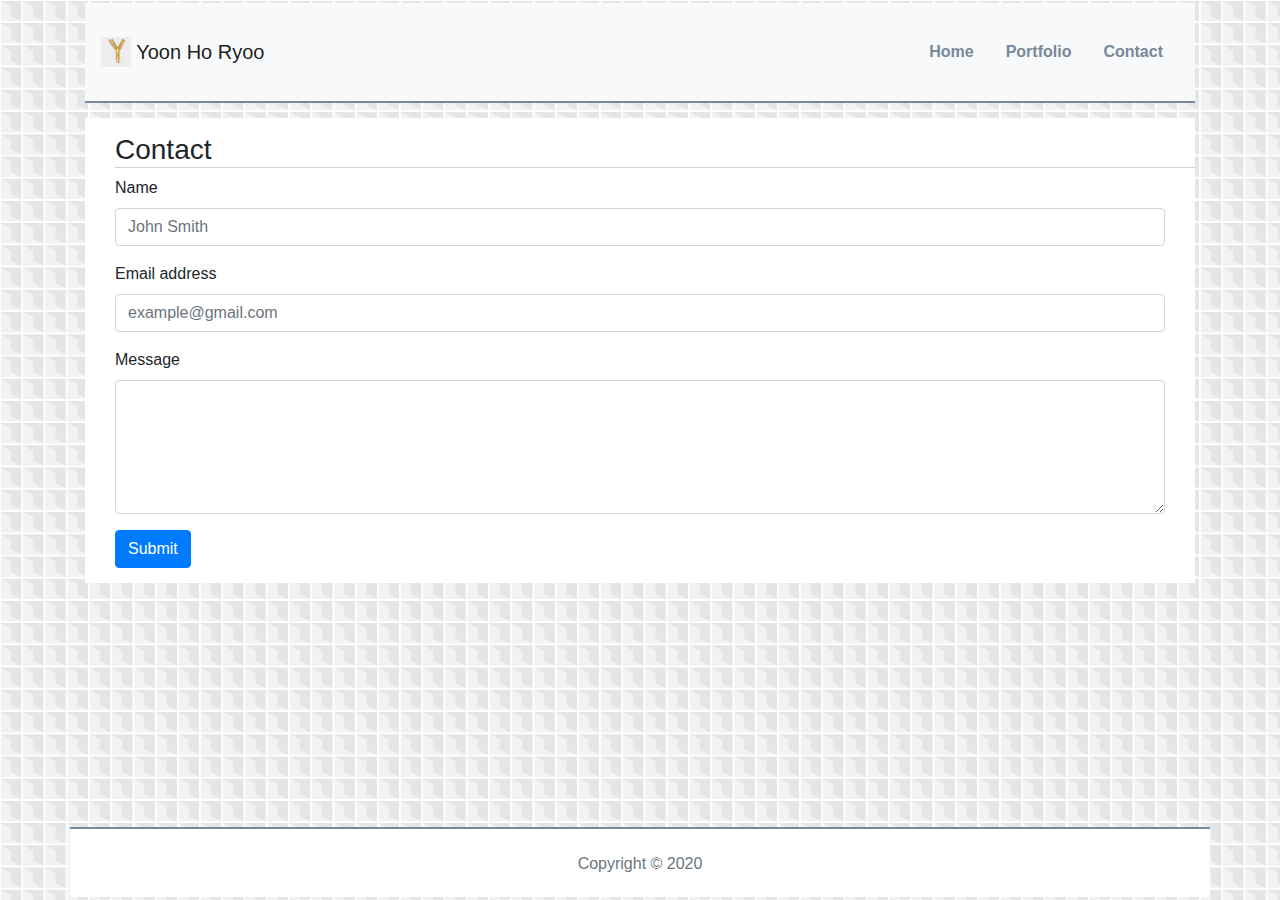
==== contact.html @ 7b6f64d9 "Created repo & added multiple files" ====
<!DOCTYPE html>
<html lang="en">

<head>
    <meta charset="UTF-8">
    <meta name="viewport" content="width=device-width, initial-scale=1.0">

    <link rel="stylesheet" href="https://stackpath.bootstrapcdn.com/bootstrap/4.4.1/css/bootstrap.min.css" integrity="sha384-Vkoo8x4CGsO3+Hhxv8T/Q5PaXtkKtu6ug5TOeNV6gBiFeWPGFN9MuhOf23Q9Ifjh" crossorigin="anonymous">
    <link rel="stylesheet" type="text/css" href="assets/css/style.css">

    <title>Yoon Ho Ryoo's Bootstrap Portfolio</title>
</head>

<body>

    <div class="container">

        <nav class="navbar navbar-light bg-light">
            <a class="navbar-brand">
                <img src="assets/images/fire-letter-y.jpg" width="30" height="30" class="d-inline-block align-top" alt=""> Yoon Ho Ryoo
            </a>

            <ul class="nav justify-content-end" id="headerLinks">
                <li class="nav-item">
                    <a class="nav-link active" href="index.html">Home</a>
                </li>
                <li class="nav-item">
                    <a class="nav-link" href="portfolio.html">Portfolio</a>
                </li>
                <li class="nav-item">
                    <a class="nav-link" href="#">Contact</a>
                </li>
            </ul>
        </nav>

        <div class="container" id="content">
            <div class="row">
                <div class="col-md-4"></div>
                <div class="col-md-12" id="forms">
                    <h3>Contact</h3>
                    <form>
                        <div class="form-group">
                            <label for="nameInput">Name</label>
                            <input type="name" class="form-control" id="nameInput" placeholder="John Smith">
                        </div>
                        <div class="form-group">
                            <label for="emailInput">Email address</label>
                            <input type="email" class="form-control" id="emailInput" placeholder="example@gmail.com">
                        </div>
                        <div class="form-group">
                            <label for="exampleFormControlTextarea2">Message</label>
                            <textarea class="form-control" id="exampleFormControlTextarea1" rows="5"></textarea>
                        </div>
                        <button type="submit" class="btn btn-primary">Submit</button>
                    </form>
                </div>

            </div>
        </div>

        <footer class="fixed-bottom">
            <div class="container" id="footer">
                <span class="text-muted">Copyright © 2020</span>
            </div>
        </footer>


    </div>
    <script src="https://code.jquery.com/jquery-3.4.1.slim.min.js" integrity="sha384-J6qa4849blE2+poT4WnyKhv5vZF5SrPo0iEjwBvKU7imGFAV0wwj1yYfoRSJoZ+n" crossorigin="anonymous"></script>
    <script src="https://cdn.jsdelivr.net/npm/popper.js@1.16.0/dist/umd/popper.min.js" integrity="sha384-Q6E9RHvbIyZFJoft+2mJbHaEWldlvI9IOYy5n3zV9zzTtmI3UksdQRVvoxMfooAo" crossorigin="anonymous"></script>
    <script src="https://stackpath.bootstrapcdn.com/bootstrap/4.4.1/js/bootstrap.min.js" integrity="sha384-wfSDF2E50Y2D1uUdj0O3uMBJnjuUD4Ih7YwaYd1iqfktj0Uod8GCExl3Og8ifwB6" crossorigin="anonymous"></script>

    </div>

</body>

</html>
---- assets/css/style.css ----
body {
    background-image: url('../images/skyscraper.png');
    background-color: white;
    height: 100%;
}

.navbar {
    height: 100px;
    margin-top: 3px;
    border-bottom: 2px solid lightslategray;
}

#headerLinks {
    text-decoration: none;
    color: lightslategrey;
    font-weight: 600;
}

a {
    text-decoration: none;
    color: lightslategrey;
}

a:hover {
    color: black;
}

#content {
    background-color: white;
    margin-top: 15px;
}

h3 {
    border-bottom: 1px solid lightgray;
}

#footer {
    background: white;
    text-align: center;
    height: 70px;
    line-height: 70px;
    border-top: 2px solid lightslategrey;
    margin-bottom: 3px;
}


/* index.html */

#aboutMe {
    margin: 15px;
}

.card-body {
    text-align: center;
}


/* contact.html*/

#forms {
    margin: 15px;
}

form {
    margin-right: 30px;
}


/* portfolio.html */

.work {
    position: relative;
    float: left;
    width: 200px;
    margin: 20px 0 25px;
    overflow: auto;
}

.work:nth-child(even) {
    margin-right: 40px;
}

.work img {
    width: 100%;
    border: 0 none;
    opacity: 0.8;
}

.work h3 {
    position: absolute;
    bottom: 20px;
    width: 100%;
    padding: 15px;
    margin-bottom: 0;
    font-weight: 250;
    line-height: 30px;
    color: #ffffff;
    text-align: center;
    background: #4aaaa5;
    border-bottom: 0;
}

.auth-image {
    float: left;
    width: 200px;
    height: auto;
    margin-top: 10px;
    margin-right: 25px;
}
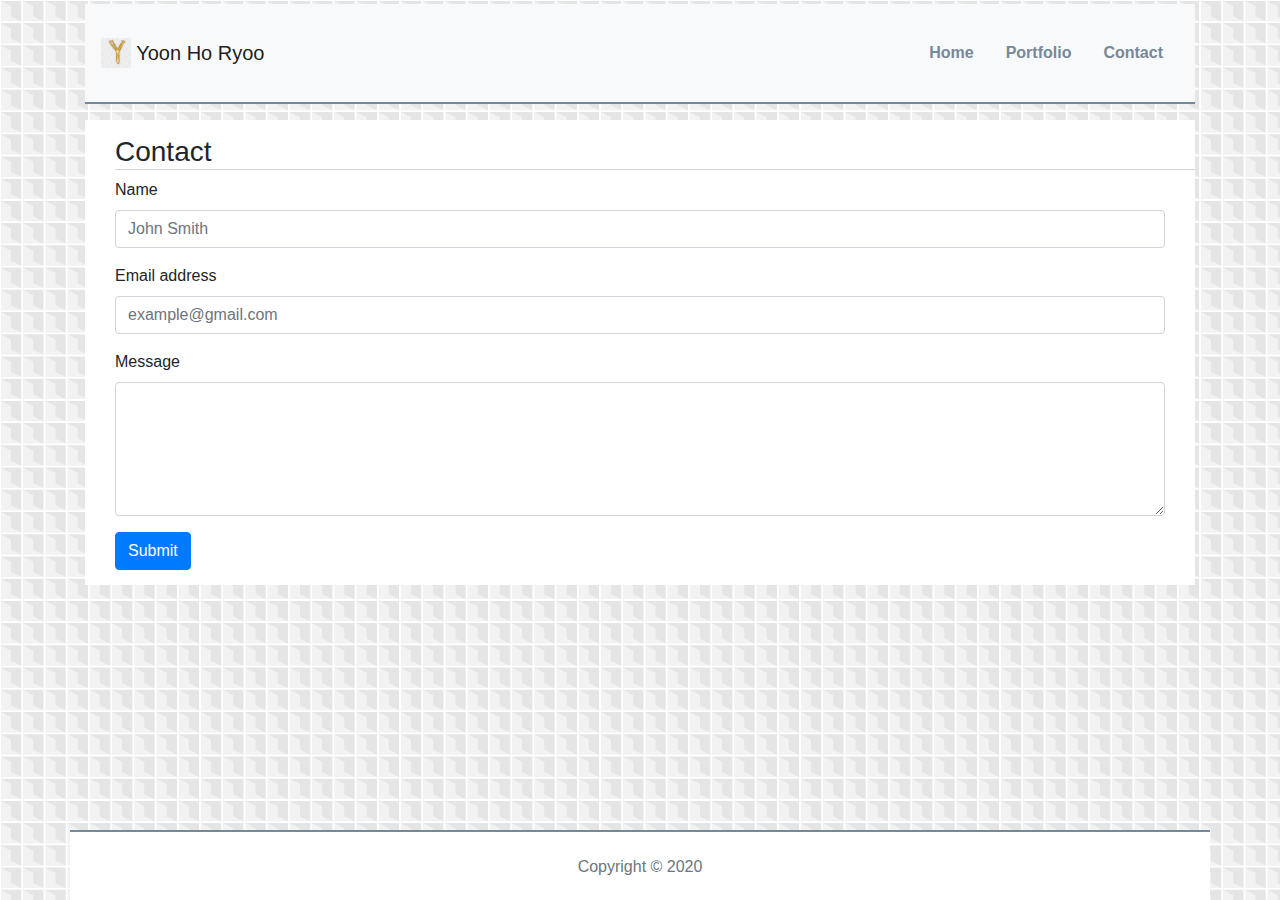
==== commit 5b263c6d: "deleted all margin css comands in style.css & found alternative bootstrap cmds" ====
--- a/contact.html
+++ b/contact.html
@@ -15,7 +15,7 @@
 
     <div class="container">
 
-        <nav class="navbar navbar-light bg-light">
+        <nav class="navbar navbar-light bg-light mt-1">
             <a class="navbar-brand">
                 <img src="assets/images/fire-letter-y.jpg" width="30" height="30" class="d-inline-block align-top" alt=""> Yoon Ho Ryoo
             </a>
@@ -28,12 +28,12 @@
                     <a class="nav-link" href="portfolio.html">Portfolio</a>
                 </li>
                 <li class="nav-item">
-                    <a class="nav-link" href="#">Contact</a>
+                    <a class="nav-link" href="contact.html" data-toggle="tooltip" data-placement="top" title="You're on this page!">Contact</a>
                 </li>
             </ul>
         </nav>
 
-        <div class="container" id="content">
+        <div class="container mt-3" id="content">
             <div class="row">
                 <div class="col-md-4"></div>
                 <div class="col-md-12" id="forms">
@@ -58,7 +58,7 @@
             </div>
         </div>
 
-        <footer class="fixed-bottom">
+        <footer class="fixed-bottom mt-1">
             <div class="container" id="footer">
                 <span class="text-muted">Copyright © 2020</span>
             </div>
--- a/assets/css/style.css
+++ b/assets/css/style.css
@@ -6,7 +6,6 @@
 
 .navbar {
     height: 100px;
-    margin-top: 3px;
     border-bottom: 2px solid lightslategray;
 }
 
@@ -27,7 +26,6 @@
 
 #content {
     background-color: white;
-    margin-top: 15px;
 }
 
 h3 {
@@ -40,15 +38,15 @@
     height: 70px;
     line-height: 70px;
     border-top: 2px solid lightslategrey;
-    margin-bottom: 3px;
 }
 
 
-/* index.html */
+/* index.html 
 
 #aboutMe {
     margin: 15px;
 }
+*/
 
 .card-body {
     text-align: center;
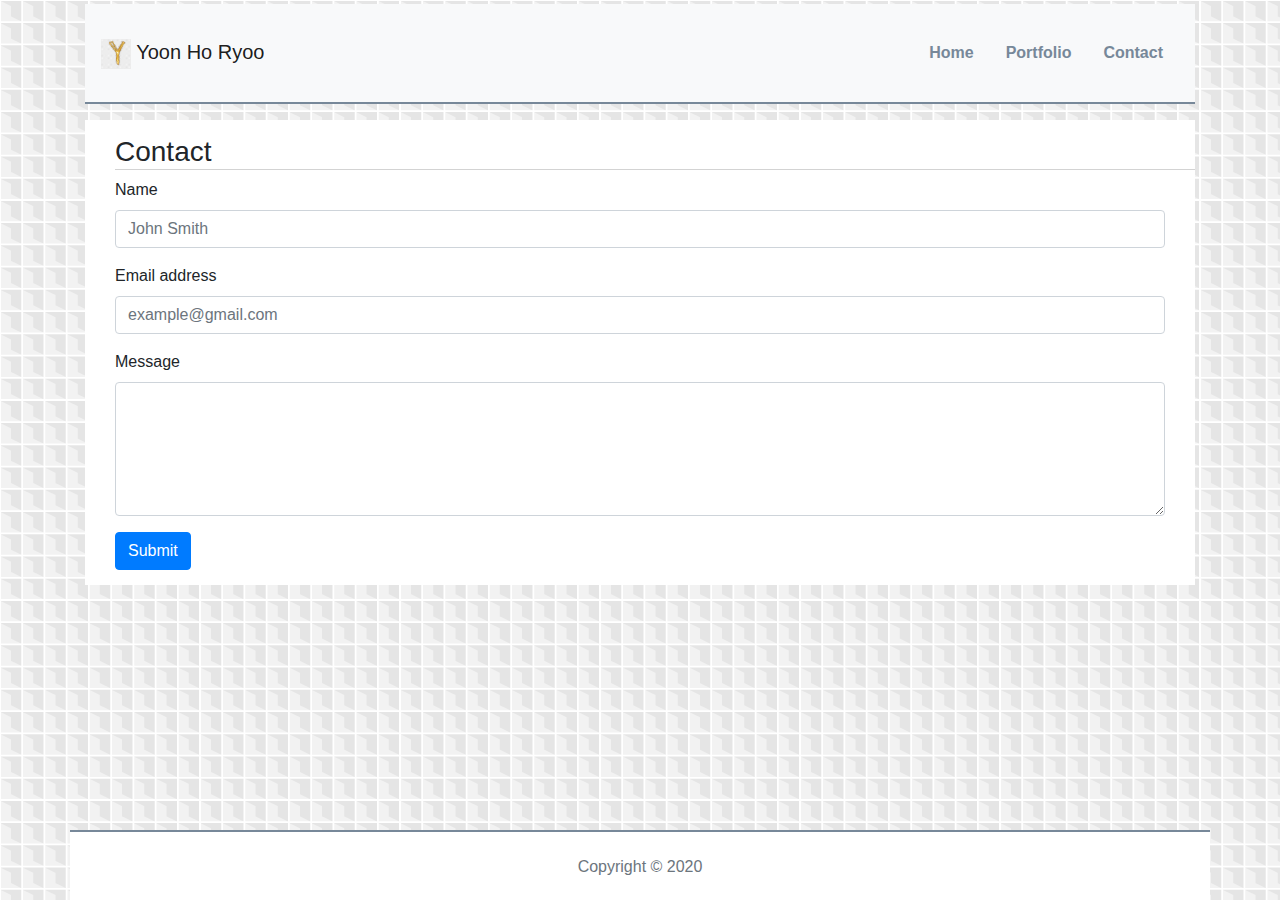
==== commit 188c3444: "Tidied up rows/columns in index.html" ====
--- a/contact.html
+++ b/contact.html
@@ -16,19 +16,19 @@
     <div class="container">
 
         <nav class="navbar navbar-light bg-light mt-1">
-            <a class="navbar-brand">
-                <img src="assets/images/fire-letter-y.jpg" width="30" height="30" class="d-inline-block align-top" alt=""> Yoon Ho Ryoo
+            <a class="navbar-brand ml-">
+                <img src="assets/images/fire-letter-y.jpg" width="30" height="30" class="d-inline-block align-left" alt=""> Yoon Ho Ryoo
             </a>
 
             <ul class="nav justify-content-end" id="headerLinks">
                 <li class="nav-item">
-                    <a class="nav-link active" href="index.html">Home</a>
+                    <a class="nav-link active" href="index.html" data-toggle="tooltip" data-placement="top" title="You're on this page!">Home</a>
                 </li>
                 <li class="nav-item">
                     <a class="nav-link" href="portfolio.html">Portfolio</a>
                 </li>
                 <li class="nav-item">
-                    <a class="nav-link" href="contact.html" data-toggle="tooltip" data-placement="top" title="You're on this page!">Contact</a>
+                    <a class="nav-link" href="contact.html">Contact</a>
                 </li>
             </ul>
         </nav>
--- a/assets/css/style.css
+++ b/assets/css/style.css
@@ -104,4 +104,14 @@
     height: auto;
     margin-top: 10px;
     margin-right: 25px;
+}
+
+@media (min-width: 964px) and (max-width: 1182px) {
+    #aboutMe {
+        width: 75%;
+    }
+    #profPic {
+        width: 50%;
+        height: 50%;
+    }
 }